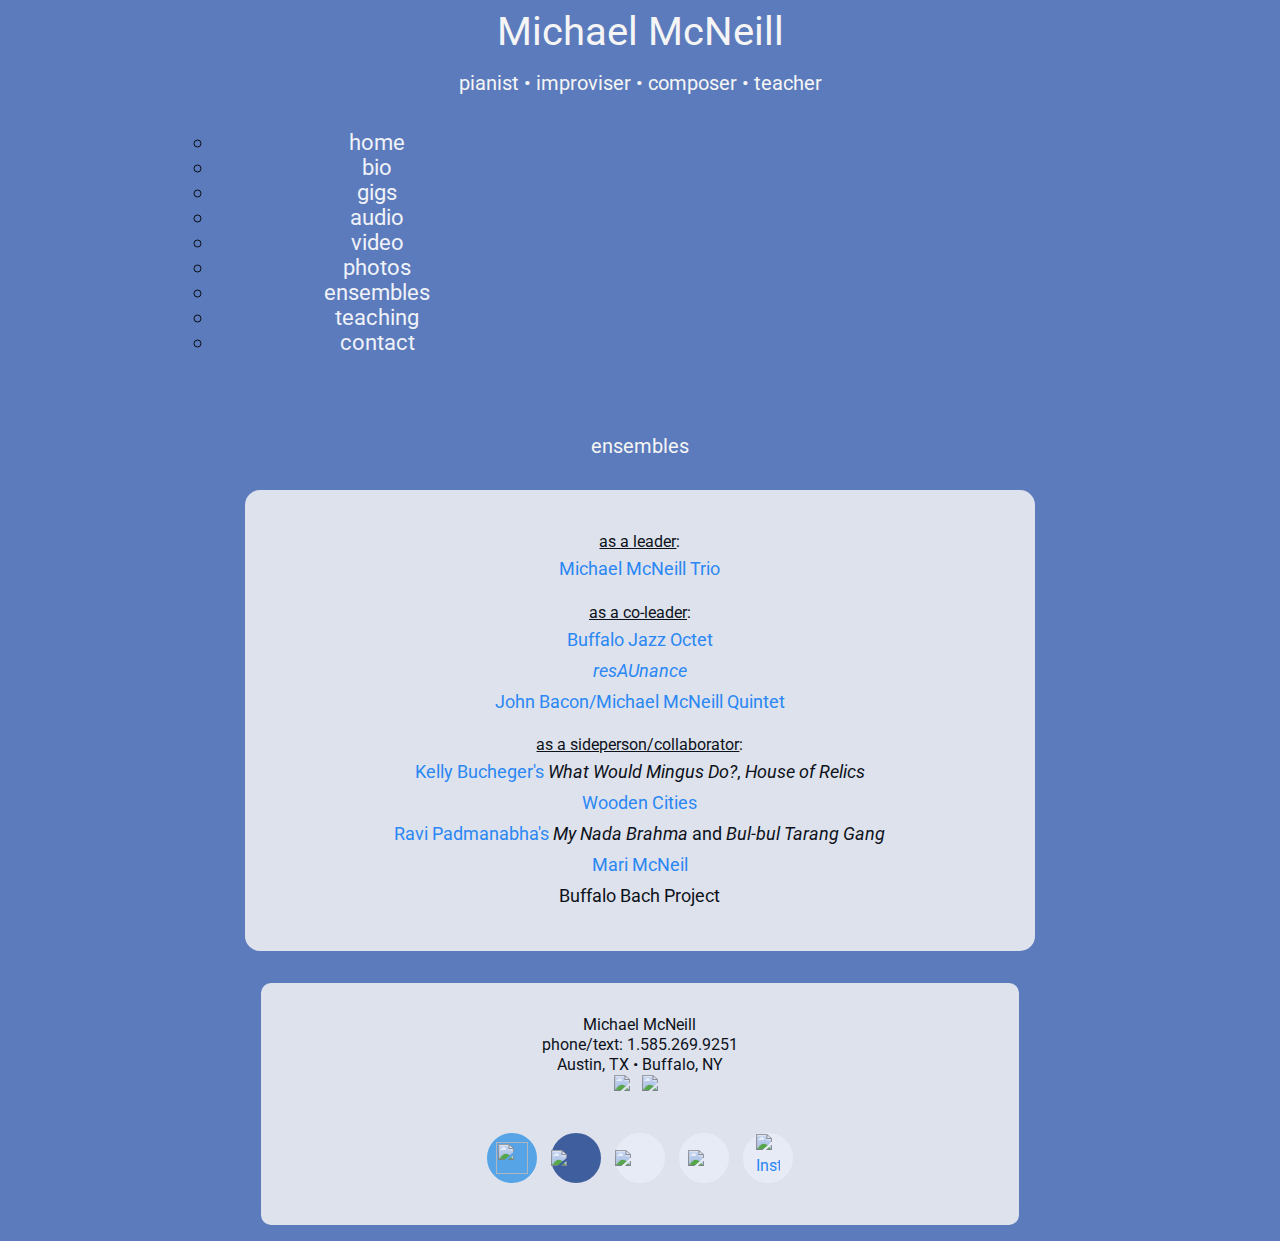
==== michaelgraymcneill/ensembles.html @ 606c17b2 "Add files via upload" ====
<!DOCTYPE html>
<html lang="en">
	<head>
           <meta charset="utf-8">
    <meta http-equiv="X-UA-Compatible" content="IE=edge">
    <meta name="viewport" content="width=device-width, initial-scale=1">
        <link rel="shortcut icon" href="images/IMG_1336.ico">
        <!-- Latest compiled and minified CSS -->
<link rel="stylesheet" href="https://maxcdn.bootstrapcdn.com/bootstrap/3.3.6/css/bootstrap.min.css" integrity="sha384-1q8mTJOASx8j1Au+a5WDVnPi2lkFfwwEAa8hDDdjZlpLegxhjVME1fgjWPGmkzs7" crossorigin="anonymous">
        
		<link type="text/css" rel="stylesheet" href="css/stylesheet.css"/>
    
</style>
		<title>Michael McNeill: ensembles</title>
	</head>
	<body>
       
        <center>
        <div id="header">
            <span class="heading1">Michael McNeill</span><p></p>
            <span class="heading2">pianist &#8226; improviser &#8226;  composer &#8226;  teacher</span></div>
        
        <nav class="navbar navbar-default">
  <div class="container-fluid">
    <!-- Brand and toggle get grouped for better mobile display -->
    <div class="navbar-header">
      <button type="button" class="navbar-toggle collapsed navbar-brand" data-toggle="collapse" data-target="#bs-example-navbar-collapse-1" aria-expanded="false">
          
  <span class="glyphicon glyphicon-menu-down" aria-hidden="true"></span><span class="menu" aria-hidden="true">Menu</span><span class="glyphicon glyphicon-menu-down" aria-hidden="true"></span>
        <span class="sr-only">Toggle navigation</span>
            </button>
      
    </div>

    <!-- Collect the nav links, forms, and other content for toggling -->
    <div class="collapse navbar-collapse" id="bs-example-navbar-collapse-1">
      <ul class="nav navbar-nav">
         <ul class="nav nav-justified nav-pills">
  <li role="presentation"><a href="index.html">home</a></li>
  <li role="presentation"><a href="bio.html">bio</a></li>
  <li role="presentation"><a href="performances.html">gigs</a></li>           
  <li role="presentation"><a href="audio.html">audio</a></li>
  <li role="presentation"><a href="videos.html">video</a></li>
  <li role="presentation"><a href="photos.html">photos</a></li>
  <li role="presentation" class="active"><a href="#">ensembles</a></li>
  <li role="presentation"><a href="teaching.html">teaching</a></li>
  <li role="presentation"><a href="contact.html">contact</a></li>
</ul>
      </ul>
      
    </div><!-- /.navbar-collapse -->
  </div><!-- /.container-fluid -->
</nav>  
            
            
            
            <div id="spacer"></div>
            <div id="spacer"></div>
            
            <div id="bioheading">
                <span class="heading2">ensembles</span></div>
            
            <div id="bio"><p align="center">
                <u>as a leader</u>:<br>
                <span class="ens"><a href="http://michaelgraymcneill.com/michaelmcneilltrio.html">Michael McNeill Trio</a></span></p>
                <p align="center">
                    <u>as a co-leader</u>:
                <br>
                <span class="ens"><a href="http://www.buffalojazzoctet.com/">Buffalo Jazz Octet</a><br>
                    <a href="http://www.resaunance.com/"><em>resAUnance</em></a><br>
                <a href="http://www.michaelgraymcneill.com/Michael_McNeill/Bacon-McNeill_Quintet.html">John Bacon/Michael McNeill Quintet</a></span>
                    
                <p align="center">
                    <u>as a sideperson/collaborator</u>:
                <br>
                    <span class="ens"><a href="http://www.jazztenor.com">Kelly Bucheger's</a> <em>What Would Mingus Do?</em>, <em>House of Relics</em><br>
                <a href="http://www.woodencities.org">Wooden Cities</a><br>
                <a href="http://www.ravipadman.com">Ravi Padmanabha's</a> <em>My Nada Brahma</em> and <em>Bul-bul Tarang Gang</em><br>
                <a href="http://www.marimcneil.com">Mari McNeil</a><br>
                Buffalo Bach Project</span>
            </div>
            
            
            
           <div id="footer" style="min-width: 40%; padding-top: 1em; padding-bottom: 1em">
 <!-- email phone text skype -->                   <p align="center">Michael McNeill<br>
        phone/text: 1.585.269.9251<br>
        Austin, TX &#8226; Buffalo, NY<br>
                <a href="mailto:mcneill.michael@gmail.com"><img src="gmail.png" id="skype"></a>
               <a href="skype:michaelgraymcneill?call"><img src="skype.ico" id="skype" /></a></p>
                
   <!-- Social media -->
                        
    
                   
                   
    <!-- Twitter follow --> <p align="center">
               
                <div class="button_container"><div class="socialbutton" id="twitter"><a href="https://twitter.com/intent/follow?screen_name=MichaelGMcNeill"><img src="TwitterLogo_white.png" style="display: block; width: 32px; height: 32px; margin-left: auto; margin-right: auto;" class="socialbuttonimage" /></a></div></div>
                
                
<!-- Facebook -->                <div class="button_container">
            
                    <div class="socialbutton" id="facebook"><a href="https://www.facebook.com/Michael-McNeill-22595399566/?action=like"><img src="FB-f-Logo__blue_29.png" style="display: block; margin-left: auto; margin-right: auto;"/></a></div></div>
              
                
  <!-- Soundcloud -->        
            <div class="button_container">
                    <div class="socialbutton" id="soundcloud"><a href="https://soundcloud.com/michaelmcneill-1"><img src="sc_gradient_24x12.png" style="display: block; margin-left: auto; margin-right: auto;"></a></div></div>
                
                   
 <!-- Bandcamp -->                  

                <div class="button_container">      
                    <div class="socialbutton" id="bandcamp">    <a href="http://music.michaelgraymcneill.com"><img src="bclogo.png" id="bandcamplogo"></a></div></div>
                             
                
  <!--  Instagram -->                     
                   
     <div class="button_container">           
                 <div class="socialbutton" id="instagram">  
              <a href="https://www.instagram.com/michaelgmcneill/?ref=badge">    <img src="InstagramLogo.png" alt="Instagram" style="height: auto; width: 24px; margin-left: auto; margin-right: auto; display: block;" /></a>
       
         </div></div>
         </p>
                            

                        
                        
                
    
            
            </div>
        </center>
 <script type="text/javascript">
function load_css(d){var b=window.top.document.getElementsByTagName("link");for(document_css_index=0;document_css_index<b.length;++document_css_index){var a=b[document_css_index];if(a.href==d){return false}}var c=window.top.document.createElement("link");c.rel="stylesheet";c.type="text/css";c.href=d;window.top.document.getElementsByTagName("head")[0].appendChild(c)}function inject_font_styles(g){var f=window.top.document;var c=f.createElement("style");c.setAttribute("type","text/css");if(c.styleSheet){c.styleSheet.cssText=g}else{var e=f.createTextNode(g);c.appendChild(e)}f.getElementsByTagName("head")[0].appendChild(c);}
load_css(/*font_address*/"http://fonts.googleapis.com/css?family=Roboto:300,300italic&subset=latin,latin-ext");inject_font_styles("body,h1,h2,h3,h4,p,ul,li,div,span,a,#body_content p,#body_content div{font-family:"+/*font_family*/"font-family: 'Roboto', sans-serif;"+"}");
</script>
    <script src="//ajax.googleapis.com/ajax/libs/jquery/1.11.0/jquery.min.js"></script>
<script src="//netdna.bootstrapcdn.com/bootstrap/3.1.1/js/bootstrap.min.js"></script>


</body>

</html>
---- michaelgraymcneill/css/stylesheet.css ----
/* Page, heading, and footer styles */

html {
    font-family: Roboto-light, Roboto, Helvetica, sans-serif; 
}

body {
    background: url(IMG_1336.JPG) no-repeat center center fixed; 
  -webkit-background-size: cover;
  -moz-background-size: cover;
  -o-background-size: cover;
  background-size: cover;
    height:100%;
    background-color: #5C7BBC;
}
.menu {
    font-family: Roboto, sans-serif;
}
.navbar-toggle {
    margin-left: auto;
    margin-right: 37%;
    width: 26%;
    height: auto;
    background-color: #f5f5f5;
    opacity: 0.9;
}
#header { 
	height: 100px;
	width: 80%;
	margin: auto;
	text-align: center;
    margin-bottom: 10px;
    background-color: transparent;
}

.nav-pills a {
    color: #ffffff !important;
}

.nav-pills a:hover {
    color: #228afe !important ;
}

.navbar-default a:visited {
    color: #ffffff;
}


.navbar-brand {
    color: #228afe !important;
}

a {
    color: #228afe;
    text-decoration: none;
}
a:hover {
    color: #ff3300;
    text-decoration: underline;
}

a:visited {
    color: #0a11aa;
}

#panel-head img {
    height: 50px;
    width: 50px;
    border-radius: 100%;
    margin: 1em;
}

#panel-head {
    width: 80%;
    margin: auto;
    border-radius: 10px;
    background-color: #f5f5f5;
}

/* audio style */

#leader img, #side img, #other div {
    width: 50px;
    height: 50px;
    min-width: 50px !important;
    min-height: 50px !important;
    border-radius: 100px;
    margin-left: 0.25em;
    margin-right: 0.25em;
    line-height: 50px;
    color: #ffffff;
    display: inline-block;
}

#other div a {
    color: #ffffff !important;
}

#AU, #resaunance {
    background-color: #0f8f0f;
}


#WC, #wooden {
    background-color: #000f8f;
}

#eight, #octet {
    background-color: #8f0f0f;
}

#migration, #passageways, #flight {
    height: 250px;
    width: 250px;
}

.album-row {
    margin: 1em 1em 2em 1em;
    background-color: #f5f5f5;
    border-radius: 10px;
    padding: 2em;
    height: auto;
}



.album-col {
    margin-bottom: 2em;
}



.biground {
    height: 150px;
    width: 150px;
    display: block;
    border-radius: 100%;
    font-size: 6em;
    color: #ffffff;
    line-height: 150px;
    
}

.biground p {
    margin: 2em 1em 1em 1em;
}

.panel-default {
    width: 50%;
    margin: 10em auto auto auto;
    background-color: #f5f5f5;
}



.panel a {
    color: #000000;
    font-size: 1.1em;
}


/* footer style */

#footer {
    min-height: 200px;
    background-color: #f5f5f5;
    width: 60%;
    opacity: 0.85;
    border-radius: 10px;
    line-height: 1.25em;
    font-size: 1em;
    color: #000000;
    display: block;
    clear: both;
    margin-bottom: 1em;
}


 /* heading styles */

.heading1 {
	text-align: center;
	font-size: 2.5em;
    color: #f5f5f5;
}

.heading2 {
	text-align: center;
	font-size: 1.25em;
    color: #f5f5f5;
}


.heading3 {
	text-align: center;
	font-size: 1.25em;
    color: black;
}

.heading4 {
	text-align: center;
	font-size: 1.5em;
    color: black;
}

.heading5 {
	text-align: center;
	font-size: 2.5em;
    color: #ffffff;
}




/* Album */

.container {
    background-color: #f5f5f5;
    max-width: 80%;
}

#albumArt {
    float: right;
    margin-bottom: 15px;
}



.italictitle {
    font-size: .9em;
    font-style: italic;
}

#spacer {
    height: 21px;
    width: 50px;
    background-color: transparent;
    float: none;
    align-self: center;
}




/* Performance style */

#performances {
    width: 80%;
    margin-bottom: 4em;
}

.datetime {
    line-height: 1.1em;
    font-size: 1em;
}

.bandname {
    line-height: 1.5em;
    font-size: 1.25em;
}

.bandmembers {
    line-height: 1.5em;
    font-size: 1em;
}

.venue {
    line-height: 1.1em;
    font-size: 1em;
}

.tix {
    line-height: 1em;
    font-size: 1em;
}


.performance {
    background-color: #e5e5e5;
    width: 60%;
    border-radius: 10px;
    opacity: 0.9;
    position: static;
    margin-bottom: 1em;
    padding: 0.5em;
}


#past_performances {
    height: 100px;
    margin-bottom: 3em;
    border-radius: 10px;
    line-height: 100px;
    padding: 0;
}



#year {
    height: 100px;
    line-height: 100px;
    padding: 0em;
}

#year span {
    margin-left: auto;
    margin-right: auto;
}

/* bio styles */

#bioheading {
    margin: 1em 40% 2em 40%;
}

#bio {
    height: auto;
    margin: 0.5em auto 2em auto;
    float:none;
    clear: both;
    background-color: #f5f5f5;
    opacity: 0.85;
    padding: 1.5em 1em 1.5em 1em;
    border-radius: 15px;
    line-height: 1.5em;
    font-size: 1em;
    width: 60%;
}

.bio {
    line-height: 1.5em;
    font-size: 1em;
}


.ens {
    line-height: 1.75em;
    font-size: 1.1em;
}


/* Photo styles */



.slide {
    display: none;
    width: inherit;
    height: auto;
    margin-top: 1em auto;
    overflow: hidden !important;
}

.slide img {
    max-width: 80%;
    margin: 2em auto;
    overflow: hidden !important;
}

.slide iframe {
    display: none;
}

.slide p {
    margin: 1em;
    width: 80%;
    overflow: hidden !important;
}



.active-slide {
    display: inline-block;
    overflow: hidden !important;
}

.active-slide iframe {
    display: inline;
    max-width: 80%;
    margin: 2em auto;
    overflow: hidden !important;
}


.tn {
    margin: 0.25em;
    height: 50px;
    width: auto;
    border-radius: 10px;
    overflow: hidden !important;
}

.active-tn {
    border: 2px solid #ff3300;
}

 #slide1 img {
        margin-top: 4em;
    }
    #slide2 img {
        margin-top: 4em;
    }
    #slide3 img {
        margin-top: 4em;
    }
    #slide7 img {
        margin-top: 4em;
    }
    #slide8 img {
        margin-top: 1.5em;
    }

@media(max-width: 824px){
    
    
    
    .slider {
    height: 350px;
    max-height: 350px;
    width: 90%;
    padding: 0.5em;
    background-color: #f5f5f5;
    margin: 2em auto;
    border-radius: 10px;
    overflow: hidden !important;
    display: inline-block;
    
}
    #videoSlider {
        height: 350px;
        width: 95%;
        margin: 2em auto;
    }

    
    .slide img {
        max-height: 175px;
    }
    .slide iframe {
        height: 175px;
        width: 311px;
    }
   
    #slide8 p {
        font-size: 0.75em;
    }
    
    .glyphicon-small {
        font-size: 1.5em;
        color: #228afe;
    }
    
    .slider-nav {
        display: none;
    }

    .slider-nav-mobile {
        background: #f5f5f5;
        width: 80%;
        border-radius: 10px;
        margin: 1em;
        padding: 1em;
    }
    .glyphicon-large {
        font-size: 2.5em;
        width: 100px;
        color: #228afe;
    }

}

@media(min-width: 825px) and (max-width: 1080px){
    #video-nav img {
        max-width: 36px;
    }
    
    .slider-nav img {
        max-width: 57px;
    }
    
}

@media(min-width: 824px){

    #videoSlider {
        height: 550px;
    }
    
    slider-nav-mobile{
        display: none;
    }
    .glyphicon-large {
        display: none;
    }
    .slider {
        width: 80%;
        height: 600px;
        background-color: #f5f5f5;
        margin: 2em auto;
        border-radius: 10px;
        overflow: hidden !important;
    }
    .slide {
        display: none;
        width: inherit;
        height: auto;
        margin: 1em auto;
        position: absolute;
        overflow: hidden !important;
    }

    .slide img {
        margin: 2em auto;
        max-width: 100%;
        max-height: 425px;
        overflow: hidden !important;
    }
    
    .slide iframe {
        width: 560px;
        height: 315px;
        margin-top: 4em;
    }
    .slide p {
        margin-top: 1em;
        overflow: hidden !important;
    }

    .active-slide {
        display: block;
        overflow: hidden !important;
    }

    .slider-nav {
        background: #f5f5f5;
        width: 80%;
        border-radius: 10px;
        margin: 1em;
        padding: 1em;
    }
    
    

    .tn {
        margin: 0.25em;
        height: 50px;
        width: auto;
        border-radius: 10px;
        overflow: hidden !important;
    }
    
    #video-nav img {
        width: 42px;
        height: 33px;
    }
    

.active-tn {
    border: 2px solid #ff3300;
}


.glyphicon-small {
    font-size: 1.5em;
}

}




#tcfa {
    margin-top: -5em;
    z-index: 100000;
}


b {
    font-family: Helvetica, sans-serif;
    font-weight: 600;
}

#skype {
    height: 32px;
    width: auto;
    margin: auto 0.5em auto auto;
    display: inline-block;
}



.socialbutton {
    width: 50px;
    height: 50px;
    border-radius: 100%;
    line-height: 32px;
    display: table-cell;
    vertical-align: middle;
    border: 5px solid #f5f5f5;
}
    
#twitter {
    background-color: #55acee;
   
}
.socialspacer {
    background-color: transparent;
    width: 10px;
    height: 40px;
}

#facebook {
    background-color: #3B5998;
}


#bandcamp, #instagram, #soundcloud {
    background-color: #ffffff;
}

#bandcamplogo {
    height: auto; width: 32px; margin-left: auto; margin-right: auto; display: block;
}



.button_container {
    display: inline-block;
}

.dropdown {
    display: inline;
}
.container {
    background-color: #f5f5f5;
    color: #000000;
    border-radius: 10px;
    width: auto;
    padding: 25px;
    margin-bottom: 25px;
}


/* nav items */

.navbar-default {
    font-size: 1.35em;
    background-color: transparent;
    opacity: 0.90;
    color: #000000 !important;
    border: none;
}
.navbar-default li {
    max-width: 35%;
    background-color: #d5d5d5;
}

#video {
    height: auto;
    margin: 2em auto 2em auto;
    background-color: #f5f5f5;
    opacity: 0.95;
    padding: 1em;
    border-radius: 15px;
    line-height: 1.5em;
    font-size: 1em;
    width: 95%;
}

#video p {
    max-width: 300px;
}




@media (min-width: 768px) {

    .navbar-default {
        background: transparent;
        background-color: transparent;
        border: none;
        text-align: center;
        font-size: 1.35em;
        background-color: transparent;
        color: #ffffff;
        float: none;
    }
    .navbar-brand {
        display: none;
    }
    .images {
        margin: 2em 10% 2em 10%;
    }
    
    .navbar-default li {
        background-color: transparent;
    }
    
    .performance:nth-child(even) {
        text-align: left;
        float:left;
        clear: right;
        padding: 2em;
        margin-left: 20%;
        margin-top: -25px;
        margin-bottom: auto;
        width: 40%;    
    }



    .performance:nth-child(odd) {
        text-align: right;
        float: right;
        clear:left;
        margin-right: 20%;
        padding: 2em;
        line-height: auto;
        text-size: auto;
        margin-top: -25px;
        margin-bottom: auto;
        width: 40%;    
    }
    
    #video {
        height: auto;
        margin: 2em;
        background-color: #f5f5f5;
        opacity: 0.95;
        padding: 1em;
        border-radius: 15px;
        line-height: 1.5em;
        font-size: 1em;
    }

    #video p {
        max-width: 300px;
    }

    
    .album-row {
        width: 80%;
        min-height: 250px;
        height: auto;
    }
    
    .album-row iframe {
        max-width: 300px;
        height: auto;
    }
    
}

@media (min-width: 551px) and (max-width: 767px) {
.album-row iframe {
    width: 200px;
    height: 200px;
    }
.album-row {
    height: auto;
    }
    .container iframe {
        width: 350px;
        height: auto;
    }
#bio {
    width: 90%;
}
}

@media (min-width:375px) and (max-width: 550px){
    .album-row iframe {
    width: 200px;
    height: 200px;
    }
.album-row {
    height: auto;
    }

.container iframe {
        width: 200px;
        height: auto;
}

#flight, #passageways {
        width: 300px;
        height: 300px;
    }
    #bio {
    width: 90%;
}
}
@media (max-width: 400px){
    .navbar-toggle{
        margin-left: auto;
        margin-right: 32%;
        width: 36%;
    }
    .album-row iframe {
    width: 175px;
    height: 175px;
    }
.album-row {
    height: auto;
    }

.container iframe {
        width: 175px;
        height: auto;
}

#flight, #passageways, #migration {
        width: 175px;
        height: 175px;
    }
    #bio {
    width: 90%;
}
}

@media (min-width:768px) and (max-width: 991px) {
    
    .navbar-default {
        max-width: 100%;
    }
}

@media (min-width: 992px) {

    .navbar-default {
        max-width: 80%;
    }
}
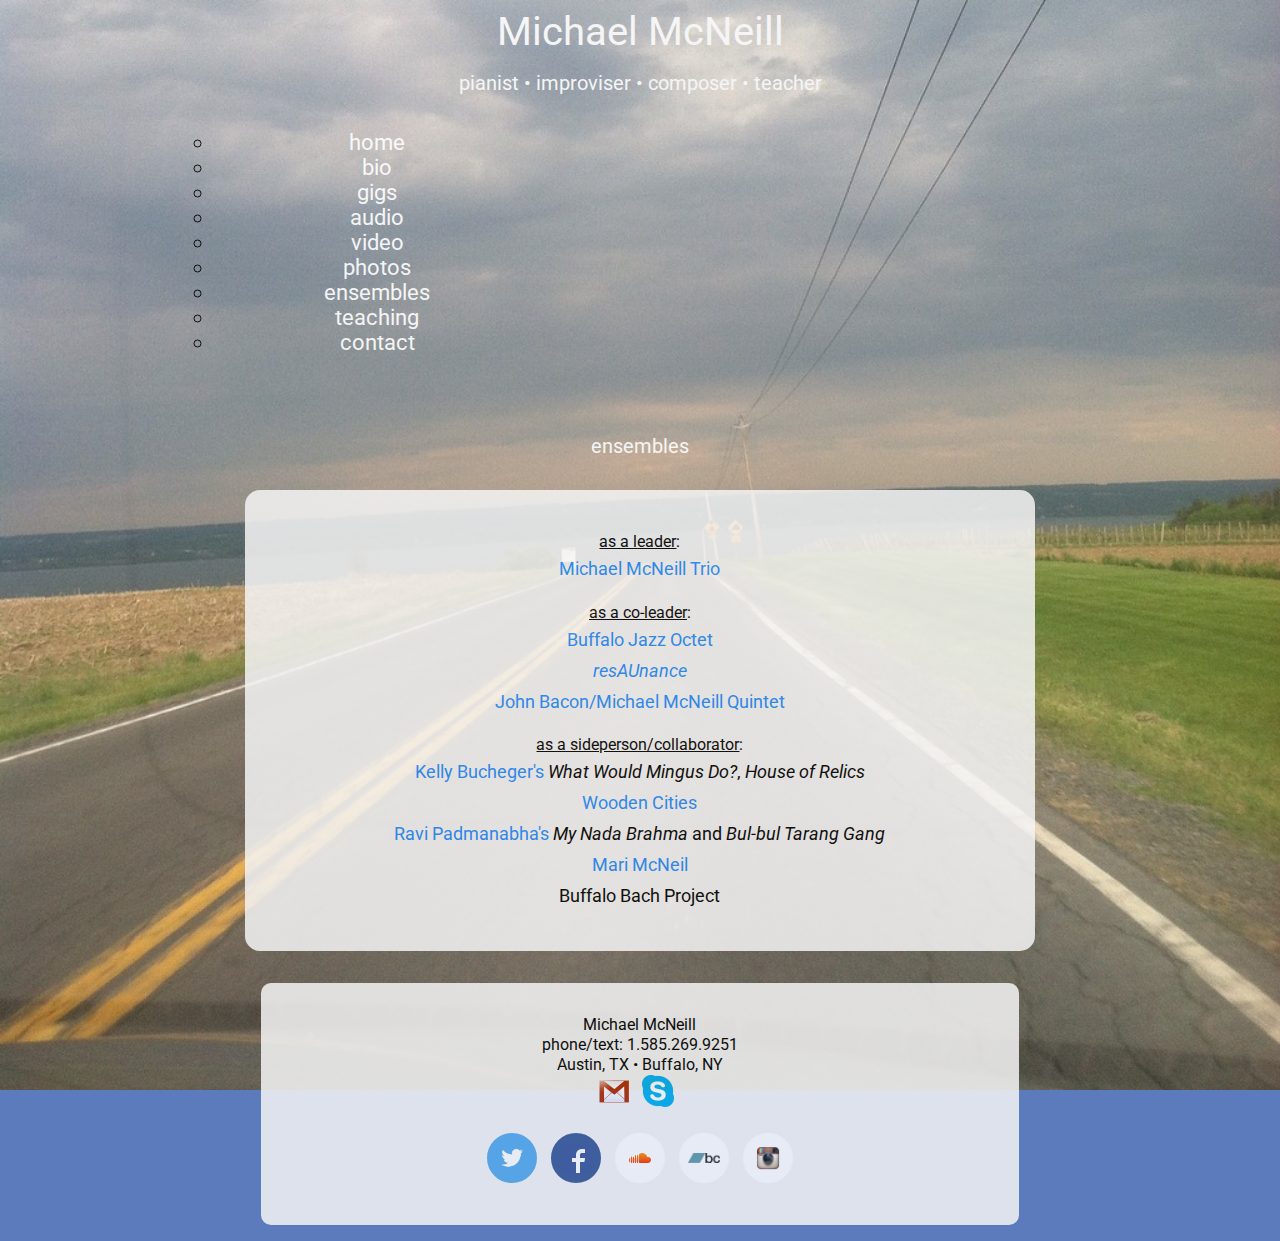
==== commit 56a2f3c0: "Add files via upload" ====
--- a/michaelgraymcneill/ensembles.html
+++ b/michaelgraymcneill/ensembles.html
@@ -86,8 +86,8 @@
  <!-- email phone text skype -->                   <p align="center">Michael McNeill<br>
         phone/text: 1.585.269.9251<br>
         Austin, TX &#8226; Buffalo, NY<br>
-                <a href="mailto:mcneill.michael@gmail.com"><img src="gmail.png" id="skype"></a>
-               <a href="skype:michaelgraymcneill?call"><img src="skype.ico" id="skype" /></a></p>
+                <a href="mailto:mcneill.michael@gmail.com"><img src="images/gmail.png" id="skype"></a>
+               <a href="skype:michaelgraymcneill?call"><img src="images/skype.ico" id="skype" /></a></p>
                 
    <!-- Social media -->
                         
@@ -96,30 +96,30 @@
                    
     <!-- Twitter follow --> <p align="center">
                
-                <div class="button_container"><div class="socialbutton" id="twitter"><a href="https://twitter.com/intent/follow?screen_name=MichaelGMcNeill"><img src="TwitterLogo_white.png" style="display: block; width: 32px; height: 32px; margin-left: auto; margin-right: auto;" class="socialbuttonimage" /></a></div></div>
+                <div class="button_container"><div class="socialbutton" id="twitter"><a href="https://twitter.com/intent/follow?screen_name=MichaelGMcNeill"><img src="images/TwitterLogo_white.png" style="display: block; width: 32px; height: 32px; margin-left: auto; margin-right: auto;" class="socialbuttonimage" /></a></div></div>
                 
                 
 <!-- Facebook -->                <div class="button_container">
             
-                    <div class="socialbutton" id="facebook"><a href="https://www.facebook.com/Michael-McNeill-22595399566/?action=like"><img src="FB-f-Logo__blue_29.png" style="display: block; margin-left: auto; margin-right: auto;"/></a></div></div>
+                    <div class="socialbutton" id="facebook"><a href="https://www.facebook.com/Michael-McNeill-22595399566/?action=like"><img src="images/FB-f-Logo__blue_29.png" style="display: block; margin-left: auto; margin-right: auto;"/></a></div></div>
               
                 
   <!-- Soundcloud -->        
             <div class="button_container">
-                    <div class="socialbutton" id="soundcloud"><a href="https://soundcloud.com/michaelmcneill-1"><img src="sc_gradient_24x12.png" style="display: block; margin-left: auto; margin-right: auto;"></a></div></div>
+                    <div class="socialbutton" id="soundcloud"><a href="https://soundcloud.com/michaelmcneill-1"><img src="images/sc_gradient_24x12.png" style="display: block; margin-left: auto; margin-right: auto;"></a></div></div>
                 
                    
  <!-- Bandcamp -->                  
 
                 <div class="button_container">      
-                    <div class="socialbutton" id="bandcamp">    <a href="http://music.michaelgraymcneill.com"><img src="bclogo.png" id="bandcamplogo"></a></div></div>
+                    <div class="socialbutton" id="bandcamp">    <a href="http://music.michaelgraymcneill.com"><img src="images/bclogo.png" id="bandcamplogo"></a></div></div>
                              
                 
   <!--  Instagram -->                     
                    
      <div class="button_container">           
                  <div class="socialbutton" id="instagram">  
-              <a href="https://www.instagram.com/michaelgmcneill/?ref=badge">    <img src="InstagramLogo.png" alt="Instagram" style="height: auto; width: 24px; margin-left: auto; margin-right: auto; display: block;" /></a>
+              <a href="https://www.instagram.com/michaelgmcneill/?ref=badge">    <img src="images/InstagramLogo.png" alt="Instagram" style="height: auto; width: 24px; margin-left: auto; margin-right: auto; display: block;" /></a>
        
          </div></div>
          </p>
--- a/michaelgraymcneill/css/stylesheet.css
+++ b/michaelgraymcneill/css/stylesheet.css
@@ -5,7 +5,7 @@
 }
 
 body {
-    background: url(IMG_1336.JPG) no-repeat center center fixed; 
+    background: url('../images/IMG_1336.JPG') no-repeat center center fixed; 
   -webkit-background-size: cover;
   -moz-background-size: cover;
   -o-background-size: cover;
